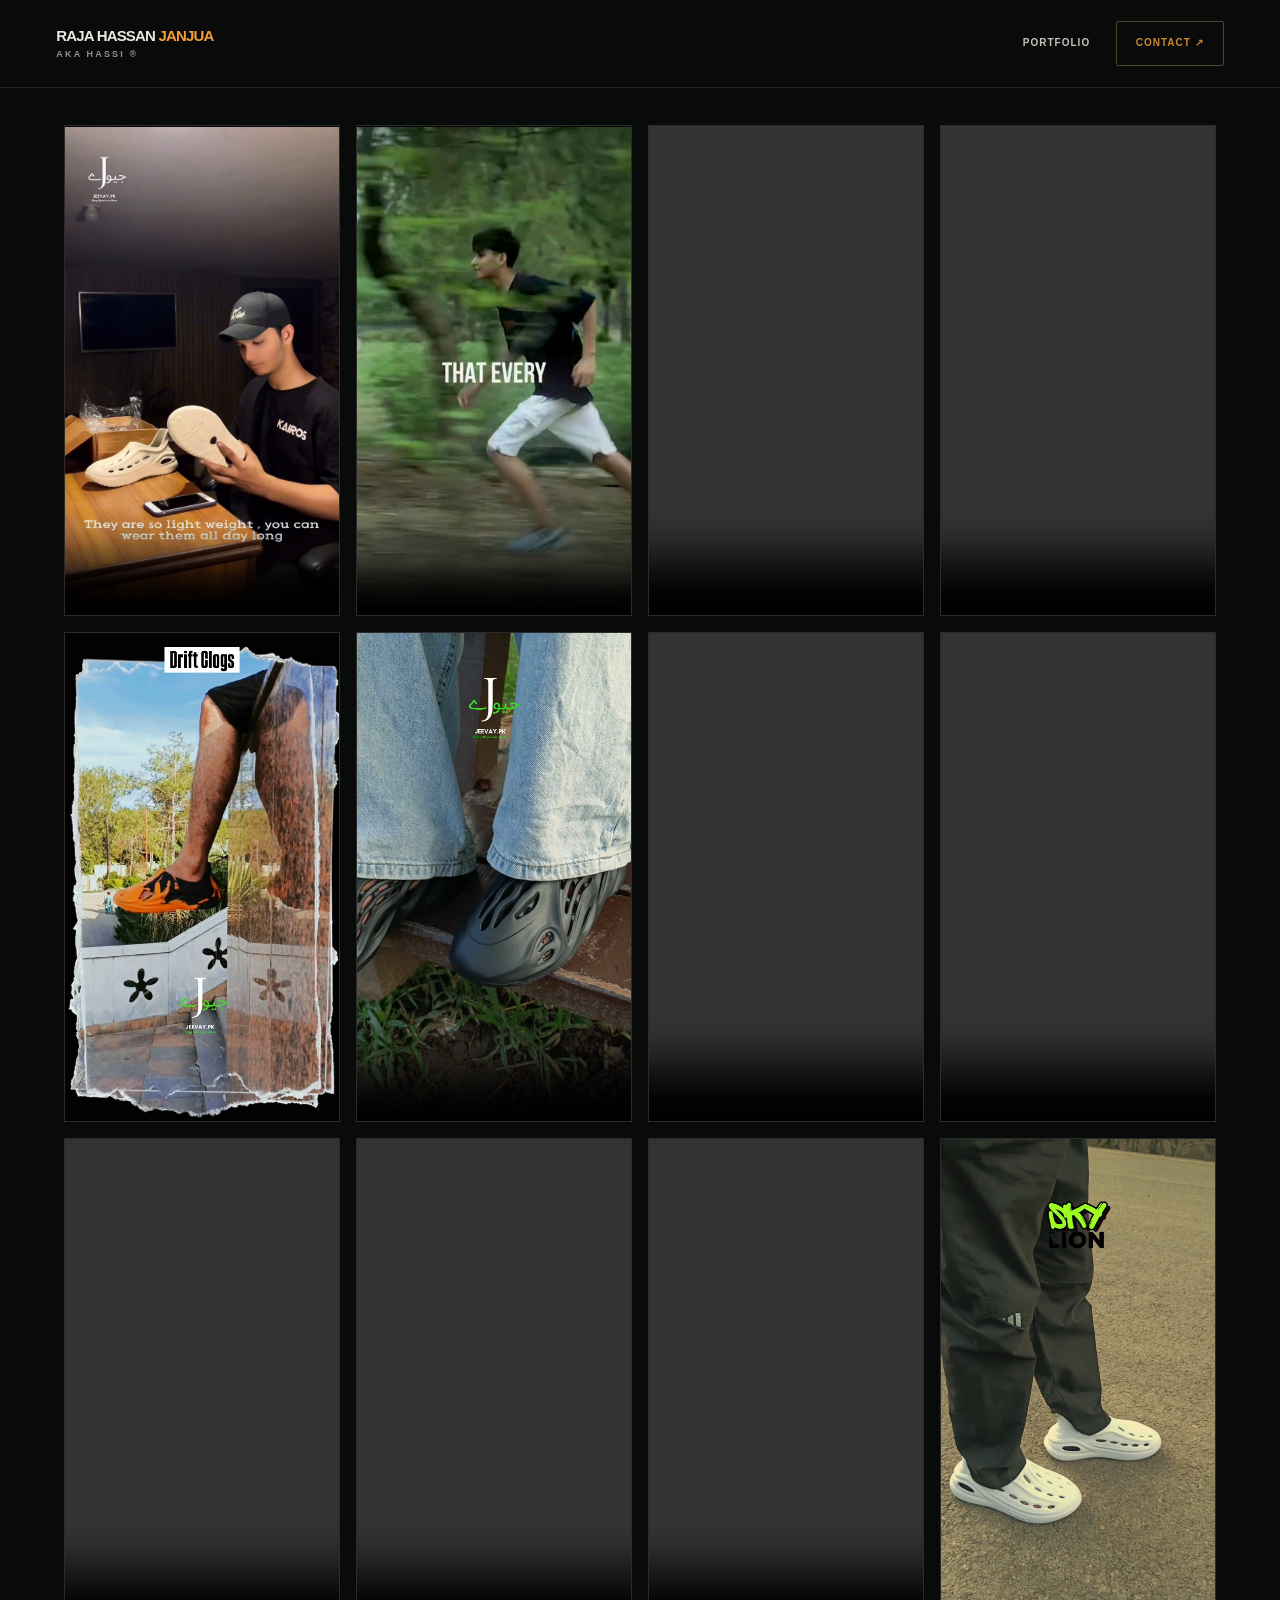
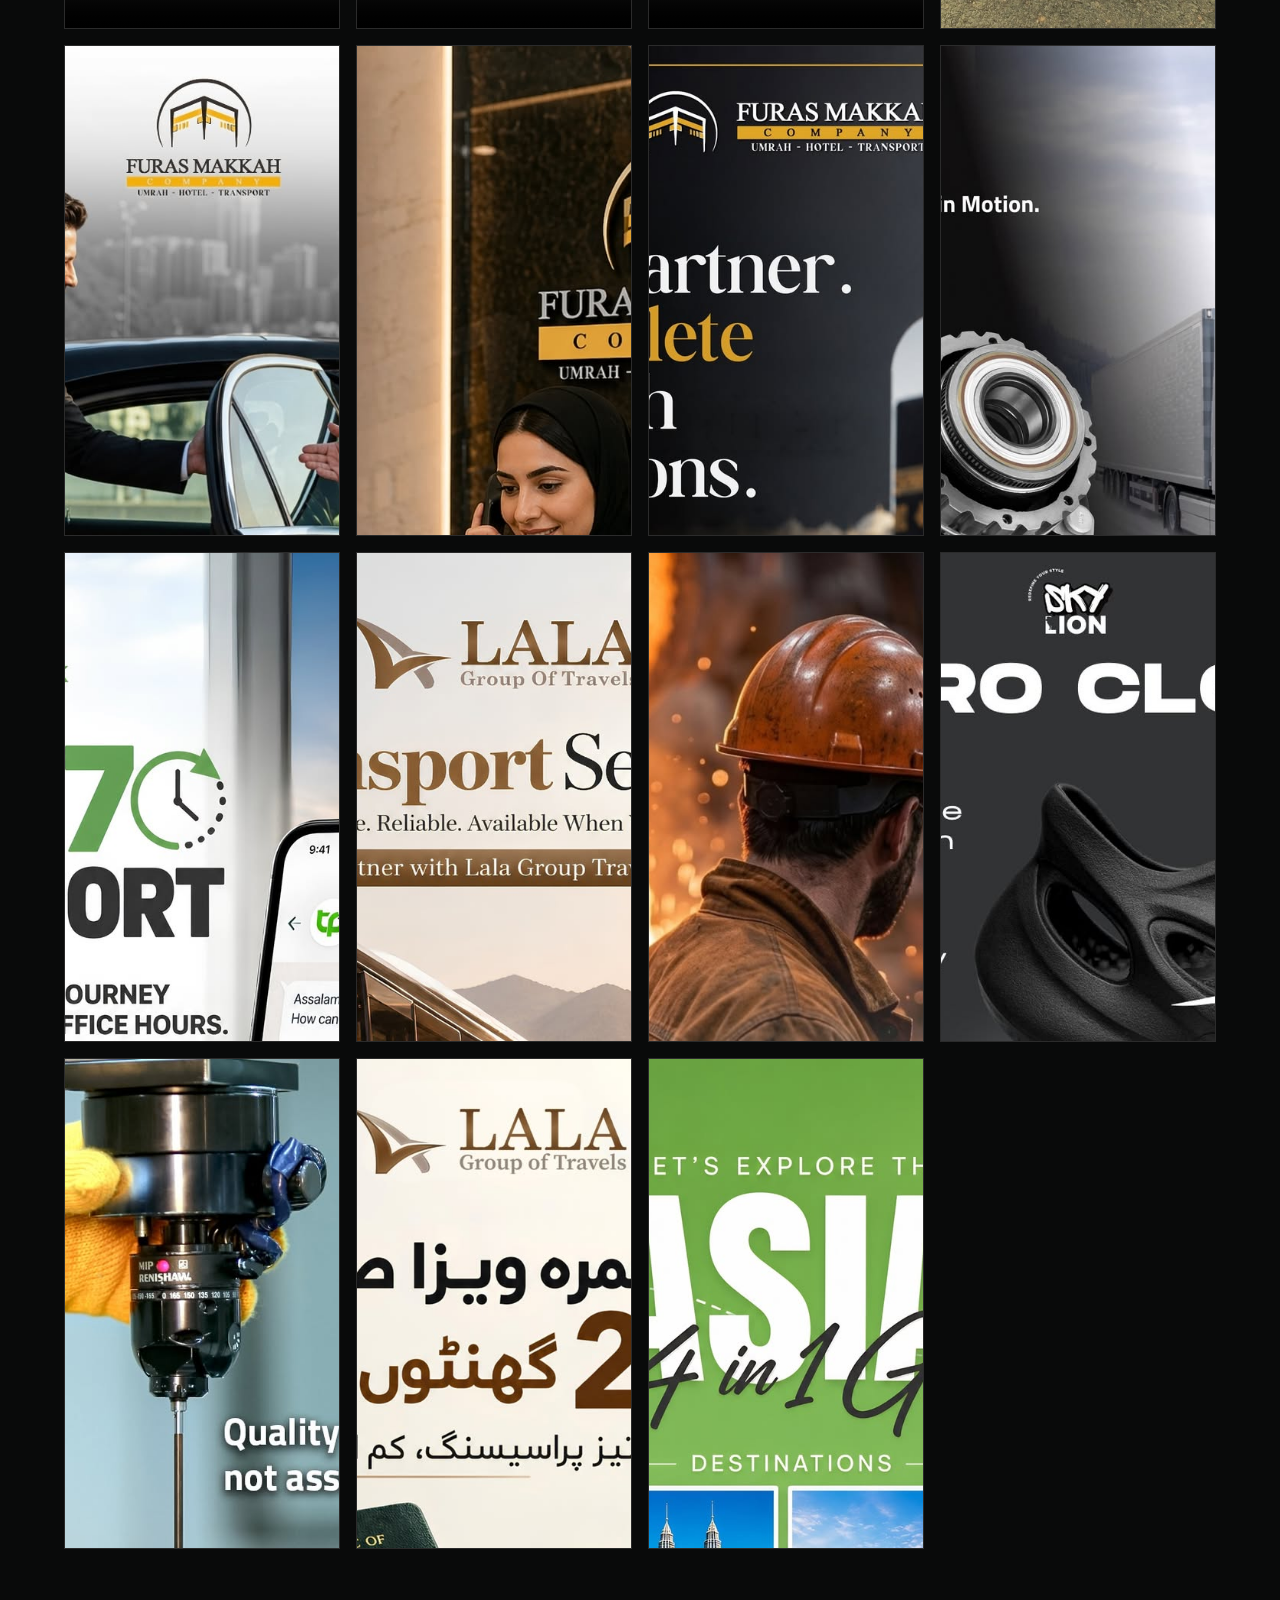
==== instagram.html @ 6d333540 "Publish Instagram media gallery without titles" ====
<!doctype html><html lang="en"><head><meta charset="utf-8"><meta name="viewport" content="width=device-width,initial-scale=1"><meta name="theme-color" content="#090a0a"><meta name="description" content="Selected video and visual work by Raja Hassan Janjua."><meta property="og:type" content="website"><meta property="og:title" content="Selected Work — Raja Hassan Janjua"><meta property="og:description" content="Video and visual work by Raja Hassan Janjua."><meta property="og:url" content="https://rajahassanjanjua.github.io/instagram.html"><meta property="og:image" content="https://rajahassanjanjua.github.io/social-preview.png"><meta name="twitter:card" content="summary_large_image"><meta name="twitter:image" content="https://rajahassanjanjua.github.io/social-preview.png"><link rel="canonical" href="https://rajahassanjanjua.github.io/instagram.html"><link rel="icon" type="image/svg+xml" href="/favicon.svg"><link rel="icon" type="image/png" sizes="32x32" href="/favicon-32.png"><link rel="stylesheet" href="/styles.css"><link rel="stylesheet" href="/instagram-media.css"><title>Selected Work — Raja Hassan Janjua</title></head><body class="igPage mediaOnly"><header class="siteHeader"><a class="wordmark" href="/" aria-label="Back to portfolio"><span>RAJA HASSAN <b>JANJUA</b></span><small>AKA HASSI ®</small></a><nav class="nav"><a href="/">PORTFOLIO</a><a href="/#contact" class="navContact">CONTACT ↗</a></nav></header><main class="mediaGrid"><div class="mediaItem"><video controls playsinline preload="metadata" poster="assets/instagram/vid-048-poster.jpg"><source src="assets/instagram/vid-048.mp4" type="video/mp4"></video></div><div class="mediaItem"><video controls playsinline preload="metadata" poster="assets/instagram/vid-049-poster.jpg"><source src="assets/instagram/vid-049.mp4" type="video/mp4"></video></div><div class="mediaItem"><video controls playsinline preload="metadata"><source src="assets/instagram/vid-050.mp4" type="video/mp4"></video></div><div class="mediaItem"><video controls playsinline preload="metadata"><source src="assets/instagram/vid-051.mp4" type="video/mp4"></video></div><button class="mediaItem imageItem" type="button" data-lightbox="assets/instagram/vid-053-poster.jpg" aria-label="Open image"><img src="assets/instagram/vid-053-poster.jpg" alt="" loading="lazy" decoding="async"></button><div class="mediaItem"><video controls playsinline preload="metadata" poster="assets/instagram/vid-054-poster.jpg"><source src="assets/instagram/vid-054.mp4" type="video/mp4"></video></div><div class="mediaItem"><video controls playsinline preload="metadata"><source src="assets/instagram/vid-055.mp4" type="video/mp4"></video></div><div class="mediaItem"><video controls playsinline preload="metadata"><source src="assets/instagram/vid-056.mp4" type="video/mp4"></video></div><div class="mediaItem"><video controls playsinline preload="metadata"><source src="assets/instagram/vid-057.mp4" type="video/mp4"></video></div><div class="mediaItem"><video controls playsinline preload="metadata"><source src="assets/instagram/vid-058.mp4" type="video/mp4"></video></div><div class="mediaItem"><video controls playsinline preload="metadata"><source src="assets/instagram/vid-059.mp4" type="video/mp4"></video></div><button class="mediaItem imageItem" type="button" data-lightbox="assets/instagram/vid-062-poster.jpg" aria-label="Open image"><img src="assets/instagram/vid-062-poster.jpg" alt="" loading="lazy" decoding="async"></button><button class="mediaItem imageItem" type="button" data-lightbox="assets/instagram/vid-063-poster.jpg" aria-label="Open image"><img src="assets/instagram/vid-063-poster.jpg" alt="" loading="lazy" decoding="async"></button><button class="mediaItem imageItem" type="button" data-lightbox="assets/instagram/vid-064-poster.jpg" aria-label="Open image"><img src="assets/instagram/vid-064-poster.jpg" alt="" loading="lazy" decoding="async"></button><button class="mediaItem imageItem" type="button" data-lightbox="assets/instagram/sel-001-poster.jpg" aria-label="Open image"><img src="assets/instagram/sel-001-poster.jpg" alt="" loading="lazy" decoding="async"></button><button class="mediaItem imageItem" type="button" data-lightbox="assets/instagram/sel-002-poster.jpg" aria-label="Open image"><img src="assets/instagram/sel-002-poster.jpg" alt="" loading="lazy" decoding="async"></button><button class="mediaItem imageItem" type="button" data-lightbox="assets/instagram/sel-003-poster.jpg" aria-label="Open image"><img src="assets/instagram/sel-003-poster.jpg" alt="" loading="lazy" decoding="async"></button><button class="mediaItem imageItem" type="button" data-lightbox="assets/instagram/sel-004-poster.jpg" aria-label="Open image"><img src="assets/instagram/sel-004-poster.jpg" alt="" loading="lazy" decoding="async"></button><button class="mediaItem imageItem" type="button" data-lightbox="assets/instagram/sel-005-poster.jpg" aria-label="Open image"><img src="assets/instagram/sel-005-poster.jpg" alt="" loading="lazy" decoding="async"></button><button class="mediaItem imageItem" type="button" data-lightbox="assets/instagram/sel-006-poster.jpg" aria-label="Open image"><img src="assets/instagram/sel-006-poster.jpg" alt="" loading="lazy" decoding="async"></button><button class="mediaItem imageItem" type="button" data-lightbox="assets/instagram/sel-007-poster.jpg" aria-label="Open image"><img src="assets/instagram/sel-007-poster.jpg" alt="" loading="lazy" decoding="async"></button><button class="mediaItem imageItem" type="button" data-lightbox="assets/instagram/sel-008-poster.jpg" aria-label="Open image"><img src="assets/instagram/sel-008-poster.jpg" alt="" loading="lazy" decoding="async"></button><button class="mediaItem imageItem" type="button" data-lightbox="assets/instagram/sel-009-poster.jpg" aria-label="Open image"><img src="assets/instagram/sel-009-poster.jpg" alt="" loading="lazy" decoding="async"></button></main><dialog class="igLightbox" aria-label="Image preview"><button type="button" class="igLightboxClose" aria-label="Close image">×</button><img alt=""></dialog><script>const box=document.querySelector('.igLightbox'),big=box.querySelector('img');document.addEventListener('click',e=>{const b=e.target.closest('[data-lightbox]');if(!b)return;big.src=b.dataset.lightbox;box.showModal()});box.addEventListener('click',e=>{if(e.target===box||e.target.closest('.igLightboxClose'))box.close()});box.addEventListener('close',()=>big.removeAttribute('src'));</script></body></html>
---- styles.css ----
:root{--bg:#090a0a;--bg2:#101112;--paper:#ece8dd;--muted:#9b9b99;--line:#292929;--orange:#f49e39;--orange2:#ffb85f;--ease:cubic-bezier(.21,1,.26,1)}*{box-sizing:border-box}html{scroll-behavior:smooth;scroll-padding-top:84px}body{margin:0;background:var(--bg);color:var(--paper);font-family:'DM Sans',Arial,sans-serif;overflow-x:hidden;line-height:1.45}a{color:inherit;text-decoration:none}button,input{font:inherit}button{cursor:pointer}img,video{max-width:100%;display:block}::selection{background:var(--orange);color:#060606}.grain{pointer-events:none;position:fixed;inset:0;z-index:80;opacity:.065;background-image:url('data:image/svg+xml,%3Csvg viewBox=%220 0 180 180%22 xmlns=%22http://www.w3.org/2000/svg%22%3E%3Cfilter id=%22n%22%3E%3CfeTurbulence type=%22fractalNoise%22 baseFrequency=%22.85%22 numOctaves=%223%22 stitchTiles=%22stitch%22/%3E%3C/filter%3E%3Crect width=%22100%25%22 height=%22100%25%22 filter=%22url(%23n)%22 opacity=%22.43%22/%3E%3C/svg%3E')}body.modalOpen{overflow:hidden}.cursor{width:13px;height:13px;border:1.5px solid var(--orange);border-radius:50%;position:fixed;left:0;top:0;z-index:100;pointer-events:none;transform:translate(-50%,-50%);mix-blend-mode:exclusion;opacity:0;transition:width .2s,height .2s,opacity .2s}.cursor.active{width:45px;height:45px;opacity:1}.pageProgress{height:2px;position:fixed;top:0;left:0;z-index:200;width:0;background:var(--orange);box-shadow:0 0 16px var(--orange)}.siteHeader{height:88px;position:fixed;inset:0 0 auto;display:flex;justify-content:space-between;align-items:center;padding:0 clamp(20px,4.4vw,88px);z-index:60;backdrop-filter:blur(22px);background:rgba(9,10,10,.74);border-bottom:1px solid rgba(255,255,255,.095)}.wordmark{display:flex;flex-direction:column;gap:1px;font-family:'Space Grotesk',Arial,sans-serif;font-size:15px;font-weight:700;letter-spacing:-.055em;line-height:1}.wordmark b{color:var(--orange)}.wordmark small{font-size:9px;letter-spacing:.24em;color:#96918c;margin-top:6px}.nav{display:flex;align-items:center;gap:clamp(11px,2vw,30px)}.nav a{font-size:10px;font-weight:700;letter-spacing:.1em;opacity:.83;white-space:nowrap;transition:opacity .3s,color .3s}.nav a:hover{color:var(--orange);opacity:1}.nav .navContact{display:inline-flex;gap:8px;padding:14px 19px;border:1px solid #5d4e3a;color:var(--orange);border-radius:2px}.menuToggle{display:none}.section{position:relative;padding:125px clamp(20px,5vw,90px)}.preloader{position:fixed;inset:0;background:#eeebe3;color:#151515;z-index:500;display:flex;flex-direction:column;justify-content:space-between;padding:clamp(22px,4vw,65px);transition:opacity .8s,visibility .8s}.preloader.hidden{opacity:0;visibility:hidden;pointer-events:none}.preTop,.preBottom{display:flex;justify-content:space-between;align-items:center;font-size:12px;font-weight:700;letter-spacing:.1em}.preTop em{font-style:normal;font-size:11px;opacity:.45;margin-left:14px}.preTop #preCount{font-family:'Space Grotesk';font-size:clamp(35px,5vw,75px)}.preCenter{display:flex;flex-direction:column;font-family:'Space Grotesk';font-weight:700;letter-spacing:-.08em;line-height:.8;font-size:clamp(62px,12vw,200px)}.preCenter strong{color:#e47b20}.preProgress{height:2px;width:45vw;background:#c5c1ba;margin-right:25px}.preProgress i{display:block;height:100%;width:0;background:#111;transition:width .1s}.hero{height:max(830px,100svh);max-height:1200px;display:flex;flex-direction:column;justify-content:space-between;padding-top:135px;padding-bottom:60px;isolation:isolate;overflow:hidden}.heroBG,.heroStage{position:absolute;inset:0;pointer-events:none}.heroBG{z-index:-3;background:radial-gradient(ellipse 60% 80% at 76% 46%,#27201b 0%,transparent 61%),linear-gradient(140deg,#0d0e10,#08090a 57%,#111112)}.heroMesh{position:absolute;inset:0;opacity:.18;background-size:46px 46px;background-image:linear-gradient(to right,transparent 45px,#69645f 46px),linear-gradient(to bottom,transparent 45px,#69645f 46px);mask-image:linear-gradient(90deg,transparent 7%,#000 77%,transparent 100%)}.heroVignette{position:absolute;inset:0;background:linear-gradient(90deg,rgba(6,7,8,.75),transparent 72%)}.heroStage{z-index:-1;left:auto;right:-12%;top:2%;width:min(78vw,1040px);height:100%;transform-style:preserve-3d;transform:perspective(1500px) rotateY(calc(var(--mx,0)*8deg)) rotateX(calc(var(--my,0)*-6deg));transition:transform .35s ease-out}.stageAura{position:absolute;width:70%;aspect-ratio:1;top:17%;left:16%;border-radius:50%;background:radial-gradient(circle,rgba(249,139,50,.25) 0%,rgba(239,128,31,.12) 26%,transparent 67%);filter:blur(40px);animation:breathe 7s ease-in-out infinite}.ring{position:absolute;border:1px solid rgba(247,156,63,.62);border-radius:50%;width:68%;aspect-ratio:1;left:16%;top:19%;box-shadow:inset 0 0 45px rgba(255,170,82,.11),0 0 18px rgba(247,152,59,.16);transform-style:preserve-3d}.ring1{transform:rotateX(72deg) rotateY(30deg) rotateZ(0);animation:orbital1 17s linear infinite}.ring2{border-color:rgba(234,239,221,.28);width:58%;top:24%;left:21%;transform:rotateX(-40deg) rotateY(-66deg);animation:orbital2 25s linear infinite}.ring3{width:43%;left:28.5%;top:31.5%;border-width:2px;box-shadow:0 0 50px rgba(241,147,57,.18);animation:orbital3 12s linear infinite}.orbCore{position:absolute;left:40%;top:43%;width:21%;aspect-ratio:1;border-radius:50%;background:radial-gradient(circle at 40% 35%,#f6bc6e 1%,#d07d2f 25%,#472b21 61%,#0a080b 78%);box-shadow:0 0 35px rgba(242,154,50,.36),0 0 140px rgba(242,154,50,.28);transform:translateZ(90px);animation:breathe 6s ease-in-out infinite}.orbitText{position:absolute;top:82%;left:24%;font-size:10px;letter-spacing:.35em;color:#9d7959;white-space:nowrap}.heroTopline,.heroBottom{display:flex;align-items:center;justify-content:space-between;position:relative;z-index:2;font-size:10px;font-weight:700;letter-spacing:.13em}.tinySignal{display:flex;gap:11px;align-items:center}.tinySignal i,.pulseDot{width:7px;height:7px;border-radius:50%;background:var(--orange);box-shadow:0 0 12px var(--orange);display:inline-block;animation:pulse 2.7s ease-in-out infinite}.heroLocation{opacity:.6}.heroTitleWrap{position:relative;z-index:2;margin-top:3vh}.overline,.eyebrow{font-size:11px;font-weight:700;letter-spacing:.18em;color:#e8a563}.heroTitle{font-family:'Space Grotesk',Arial,sans-serif;font-weight:700;font-size:clamp(78px,13.3vw,232px);line-height:.82;letter-spacing:-.105em;margin:26px 0 35px;display:flex;flex-direction:column}.heroTitle span{display:block}.heroTitle .titleLast{color:var(--orange);position:relative}.heroAsterisk{font-size:.27em;display:inline-block;vertical-align:top;margin-left:.06em;animation:asterisk 16s linear infinite}.aliasRow{display:flex;align-items:center;gap:18px;font-size:13px}.aliasRow strong{font-family:'Space Grotesk';font-size:clamp(21px,2.2vw,34px);letter-spacing:-.03em}.aliasMarker{font-size:36px;color:var(--orange)}.aliasDetail{font-size:11px;color:var(--muted);margin-left:35px;max-width:190px}.heroBottom{align-items:end;gap:25px}.scrollCue{display:flex;align-items:center;gap:15px;line-height:1.5}.scrollCircle{width:48px;height:48px;border:1px solid #717272;display:grid;place-items:center;border-radius:50%;font-size:23px;transition:background .3s}.scrollCue:hover .scrollCircle{background:var(--orange);color:#080808}.heroMetric{display:flex;flex-direction:column;gap:4px}.heroMetric strong{font-family:'Space Grotesk';font-size:35px;line-height:1;letter-spacing:-.1em}.heroMetric strong span{color:var(--orange)}.heroMetric small,.heroArc{color:var(--muted);font-size:10px;line-height:1.5}.heroArc span{font-size:24px;color:var(--orange);vertical-align:middle}.marquee{background:var(--orange);color:#18140f;overflow:hidden;padding:18px 0;transform:rotate(-1deg) scale(1.012);transform-origin:center}.marqueeTrack{white-space:nowrap;font-family:'Space Grotesk';font-weight:700;letter-spacing:-.025em;font-size:clamp(17px,2vw,30px);animation:marquee 36s linear infinite}.marqueeTrack i{font-style:normal;padding:0 26px}.sectionHead{margin-bottom:57px}.sectionKicker,.sectionNo{font-weight:700;letter-spacing:.13em;font-size:11px}.sectionKicker{color:var(--muted);margin-bottom:40px}.sectionNo{color:var(--orange);margin-right:13px}.sectionTitleRow{display:flex;align-items:end;justify-content:space-between;gap:45px}.sectionTitleRow h2,.contactContent h2,.aboutStatement h2,.sourcesCard h3{font-family:'Space Grotesk';font-size:clamp(66px,9vw,160px);letter-spacing:-.085em;line-height:.89;font-weight:700;margin:0}.sectionTitleRow h2 em,.contactContent h2 em,.aboutStatement h2 em,.sourcesCard h3 em{color:var(--orange);font-style:normal}.sectionAside{max-width:290px;padding-bottom:10px}.sectionAside p{font-size:14px;color:#b1afab;line-height:1.72}.metaLabel{font-size:10px;font-weight:700;letter-spacing:.14em;color:var(--orange);display:block;margin-top:27px}.carouselFrame{background:linear-gradient(120deg,#141515,#0b0c0d);border:1px solid #282827;border-radius:6px;padding:22px 0 25px}.carouselTop{display:flex;justify-content:space-between;align-items:center;font-size:10px;font-weight:700;letter-spacing:.14em;padding:0 30px 18px}.carouselControls{display:flex;gap:8px}.carouselControls button{border:1px solid #4a4844;background:transparent;color:#ddd;min-width:44px;height:44px;font-size:22px;transition:background .3s}.carouselControls button:hover{background:var(--orange);color:#080808}.featuredTrack{display:flex;gap:20px;overflow-x:auto;scroll-snap-type:x mandatory;scrollbar-width:none;padding:0 30px 12px;overscroll-behavior-inline:contain}.featuredTrack::-webkit-scrollbar{display:none}.reelCard{position:relative;flex:0 0 clamp(225px,22vw,330px);aspect-ratio:9/16;scroll-snap-align:start;background:#171819;overflow:hidden;border-radius:4px;cursor:pointer;isolation:isolate;transform-style:preserve-3d}.reelCard img,.filmCard img,.posterCard img,.identityCard img,.printCard img{width:100%;height:100%;object-fit:cover;transition:transform .85s var(--ease),filter .85s}.reelCard:after,.filmCard:after{content:'';position:absolute;inset:45% 0 0;background:linear-gradient(transparent,rgba(0,0,0,.87));pointer-events:none}.reelCard:hover img,.filmCard:hover img,.posterCard:hover img,.identityCard:hover img,.printCard:hover img{transform:scale(1.07)}.reelIndex{position:absolute;top:15px;left:18px;z-index:2;font-family:'Space Grotesk';font-size:12px;font-weight:700}.reelPlay{position:absolute;left:50%;top:50%;z-index:2;transform:translate(-50%,-50%);display:grid;place-items:center;width:64px;height:64px;border-radius:50%;border:1px solid rgba(255,255,255,.6);font-size:25px;background:rgba(0,0,0,.22);backdrop-filter:blur(9px);transition:transform .35s,background .35s}.reelCard:hover .reelPlay{background:var(--orange);color:#151515;transform:translate(-50%,-50%) scale(1.13)}.reelText{position:absolute;bottom:24px;left:18px;right:18px;z-index:2}.reelText strong,.filmText strong{font-family:'Space Grotesk';font-size:clamp(19px,1.8vw,26px);letter-spacing:-.04em;line-height:1.02;display:block}.reelText small,.filmText small{display:block;color:#d2c8bd;font-size:9px;letter-spacing:.13em;margin-top:10px;font-weight:700;text-transform:uppercase}.sectionExit,.archiveFoot{display:flex;align-items:center;justify-content:space-between;gap:20px;font-size:10px;letter-spacing:.1em;font-weight:700;color:var(--muted);margin-top:28px}.sectionExit a{color:var(--orange);border-bottom:1px solid #9c6538;padding-bottom:10px}.altSection{background:#101112}.filmArchive:before,.identitySection:before{content:'';position:absolute;inset:0;pointer-events:none;opacity:.25;background-image:radial-gradient(circle at 20% 30%,#363331 0,transparent 35%)}.filterToolbar{display:flex;justify-content:space-between;align-items:center;gap:20px;margin:30px 0 34px;border-top:1px solid #333;padding-top:25px}.filterList{display:flex;flex-wrap:wrap;gap:8px}.filterList button{background:transparent;border:1px solid #393939;color:#aaa;padding:10px 17px;font-size:10px;font-weight:700;letter-spacing:.04em;border-radius:99px;transition:.25s}.filterList button.active,.filterList button:hover{border-color:var(--orange);background:var(--orange);color:#101010}.searchBox{display:flex;align-items:center;gap:8px;background:#161718;border:1px solid #393939;padding:7px 13px;min-width:185px}.searchBox span{font-size:23px;color:#aaa}.searchBox input{background:none;border:none;outline:none;color:#fff;width:160px;font-size:12px}.filmGrid{display:grid;grid-template-columns:repeat(5,minmax(0,1fr));gap:20px}.filmCard{position:relative;aspect-ratio:9/16;background:#242526;border:1px solid #292929;cursor:pointer;overflow:hidden;border-radius:3px}.filmCard:after{inset:53% 0 0}.filmText{position:absolute;bottom:15px;left:15px;right:12px;z-index:2}.filmText strong{font-size:17px}.filmText small{font-size:9px}.cardUnavailable{width:100%;height:100%;display:flex;justify-content:center;align-items:center;flex-direction:column;background:repeating-linear-gradient(135deg,#111,#111 20px,#1e1d1c 21px,#1e1d1c 22px);text-align:center;padding:25px}.cardUnavailable span{font-size:29px;color:var(--orange)}.cardUnavailable small{letter-spacing:.1em;font-size:9px;color:#999}.cardUnavailable strong{font-family:'Space Grotesk';font-size:16px;margin-top:12px}.archiveFoot{border-top:1px solid #343434;padding-top:20px}.archiveFoot span{color:var(--orange)}.postGrid{display:grid;grid-template-columns:repeat(4,minmax(0,1fr));gap:20px;align-items:start}.posterCard{cursor:pointer;margin:0;position:relative;overflow:hidden;background:#1b1b1b;border:1px solid #272727;aspect-ratio:4/5;border-radius:3px}.posterCard img{object-fit:cover}.posterCard figcaption{display:flex;justify-content:space-between;align-items:center;gap:10px;position:absolute;bottom:0;left:0;right:0;z-index:2;background:linear-gradient(transparent,rgba(0,0,0,.85));padding:38px 16px 15px;font-size:12px;font-weight:700;line-height:1.2}.posterCard figcaption span{font-size:22px;color:var(--orange)}.posterCard:hover img{transform:scale(1.05)}.identityGrid{display:grid;grid-template-columns:repeat(3,1fr);gap:18px}.identityCard{position:relative;display:flex;flex-direction:column;text-align:left;border:1px solid #313131;cursor:pointer;padding:0;background:#18191a;color:inherit;overflow:hidden}.identityCard .identityArt{height:330px;display:grid;place-items:center;background:linear-gradient(140deg,#262626,#151515);overflow:hidden}.identityCard img{object-fit:contain;width:87%;height:87%}.identityCard .identityInfo{padding:22px;display:flex;justify-content:space-between;border-top:1px solid #353535;font-weight:700;font-size:16px;align-items:center}.identityInfo small{font-size:9px;color:var(--orange);letter-spacing:.12em}.printGrid{display:grid;grid-template-columns:repeat(4,minmax(0,1fr));gap:18px}.printCard{position:relative;aspect-ratio:4/5;overflow:hidden;background:#1c1b19;cursor:pointer;border:1px solid #333}.printCard img{object-fit:contain;padding:8px}.printCard .printName{position:absolute;bottom:0;left:0;right:0;background:#181818e8;font-size:11px;padding:12px 14px;line-height:1.3;font-weight:700}.safetyNote{color:#aaa;font-size:11px;border-top:1px solid #383838;margin-top:26px;padding-top:15px}.safetyNote span{color:var(--orange);font-size:18px;margin-right:6px}.aboutSection{overflow:hidden}.aboutLabel{font-size:11px;letter-spacing:.13em;font-weight:700;margin-bottom:70px}.aboutLayout{display:grid;grid-template-columns:1.15fr .85fr;gap:7vw;align-items:center}.aboutStatement{position:relative;min-height:600px}.aboutStatement>span{font-size:10px;letter-spacing:.15em;color:var(--orange)}.aboutStatement h2{position:relative;z-index:2;font-size:clamp(60px,6vw,118px);margin-top:30px}.aboutSpiral{position:absolute;bottom:0;left:20%;width:400px;height:400px;transform:rotate(-20deg)}.aboutSpiral div{position:absolute;inset:10px;border-radius:50%;border:1px solid #ee9436;transform:rotateY(70deg);animation:orbital1 22s linear infinite}.aboutSpiral div:nth-child(2){inset:40px;animation-direction:reverse}.aboutSpiral div:nth-child(3){inset:74px}.aboutCopy{padding:65px 5vw 50px 0}.aboutCopy p{font-size:clamp(16px,1.65vw,22px);line-height:1.65;color:#b7b7b5}.aboutCopy p strong{color:var(--paper)}.skillChips{display:flex;flex-wrap:wrap;gap:8px;margin:35px 0}.skillChips span{font-size:9px;font-weight:700;letter-spacing:.06em;padding:9px 12px;border:1px solid #444}.textLink{font-size:12px;color:var(--orange);font-weight:700;display:inline-flex;border-bottom:1px solid var(--orange);padding-bottom:8px;margin-top:15px;gap:30px}.sourcesSection{padding-top:70px;padding-bottom:70px}.sourcesCard{display:flex;align-items:center;justify-content:space-between;gap:30px;border:1px solid #323232;padding:55px 50px;background:linear-gradient(135deg,#20201e,#121313)}.sourcesCard h3{font-size:clamp(40px,5vw,76px);margin-top:17px}.sourcesCard p{max-width:580px;color:#aaa;font-size:13px}.outlineButton{background:transparent;border:1px solid var(--orange);color:var(--orange);font-size:11px;font-weight:700;letter-spacing:.07em;padding:16px 22px;white-space:nowrap}.outlineButton:hover{background:var(--orange);color:#171717}.sourceGrid{display:grid;grid-template-columns:repeat(3,1fr);gap:10px;margin-top:18px}.sourceGrid a{display:flex;flex-direction:column;gap:7px;padding:15px 18px;border:1px solid #363636;background:#131313;transition:.3s}.sourceGrid a:hover{border-color:var(--orange)}.sourceGrid strong{font-size:13px}.sourceGrid span{font-size:9px;color:#ad9986;letter-spacing:.11em}.contactSection{overflow:hidden;min-height:800px;background:#13110e;display:flex;flex-direction:column;justify-content:space-between}.contactGlow{position:absolute;width:65vw;aspect-ratio:1;right:-15vw;top:-19vw;background:radial-gradient(circle,rgba(233,133,50,.24),transparent 65%);filter:blur(40px);animation:breathe 7s ease-in-out infinite;pointer-events:none}.contactContent{position:relative}.contactContent h2{font-size:clamp(76px,12vw,200px);margin:25px 0 48px}.contactActions{display:flex;align-items:center;gap:17px}.contactActions a{padding:19px 24px;font-size:11px;font-weight:700;letter-spacing:.09em;transition:.25s}.contactMain{background:var(--orange);color:#0b0b0b;display:flex;gap:50px}.contactMain:hover{background:#ffd09c}.contactSecondary{border:1px solid #605448}.contactSecondary:hover{background:#31271f}.contactSocial{position:relative;display:flex;justify-content:space-between;gap:25px;border-top:1px solid #4b403a;padding-top:23px}.contactSocial a{font-size:11px;font-weight:700;letter-spacing:.1em}.contactSocial a:hover{color:var(--orange)}.footer{padding:30px clamp(20px,5vw,90px);display:flex;justify-content:space-between;gap:18px;color:#929291;font-size:10px;font-weight:700;letter-spacing:.09em}.footer a{color:var(--orange)}.draftTag{position:fixed;right:15px;bottom:12px;z-index:55;background:#0d0d0ded;color:#aaa;border:1px solid #444;padding:8px 12px;font-size:9px;font-weight:700;letter-spacing:.08em;pointer-events:none}.draftTag span{color:var(--orange)}.viewer{display:none;position:fixed;inset:0;z-index:150;background:#000e;backdrop-filter:blur(22px);padding:22px;overflow:auto}.viewer.open{display:grid;place-items:center}.viewerPanel{width:min(1120px,100%);max-height:calc(100svh - 40px);display:flex;flex-direction:column;border:1px solid #514b43;background:#0e0e0e}.viewerTop,.viewerBottom{display:flex;align-items:center;justify-content:space-between;gap:18px;padding:18px 25px}.viewerTop{border-bottom:1px solid #333}.viewerKicker{font-size:10px;letter-spacing:.1em;color:var(--orange)}.viewerTop h3{font-family:'Space Grotesk';font-size:clamp(17px,2.8vw,35px);letter-spacing:-.04em;margin:4px 0;line-height:1.1}.viewerClose{color:#fff;font-size:34px;background:transparent;border:1px solid #444;width:44px;height:44px}.viewerMedia{min-height:180px;min-width:0;flex:1;display:grid;place-items:center;overflow:auto;position:relative;padding:12px;background:#131313}.viewerMedia img{width:auto;max-width:100%;height:auto;max-height:65svh;object-fit:contain}.viewerMedia video{max-height:67svh;max-width:100%;width:auto;aspect-ratio:9/16;object-fit:contain;background:#000}.viewerNotice{max-width:340px;text-align:center;font-size:14px;color:#bdb8af;padding:25px}.viewerNotice strong{display:block;color:var(--orange);font-size:24px}.viewerBottom{border-top:1px solid #333;color:#9e9e9e;font-size:10px;font-weight:700;letter-spacing:.08em}.viewerButtons{display:flex;align-items:center;gap:9px}.viewerButtons a,.viewerButtons button{border:1px solid #4a4a4a;background:transparent;color:#dfdfdf;font-size:10px;font-weight:700;letter-spacing:.04em;padding:12px 14px;white-space:nowrap}.viewerButtons a:hover,.viewerButtons button:hover{background:var(--orange);color:#111}.viewerButtons button{font-size:17px;padding:9px 14px}.hidden{display:none!important}.reveal{opacity:0;transform:translateY(28px);transition:opacity 1s var(--ease),transform 1s var(--ease)}.reveal.inView{opacity:1;transform:none}
/* Resume */.resumeWrap{padding:190px clamp(20px,7vw,120px) 95px;max-width:1700px;margin:auto}.resumeWrap h1{font-family:'Space Grotesk';font-size:clamp(64px,11vw,175px);letter-spacing:-.09em;line-height:.9;margin:20px 0}.resumeWrap h1 em{font-style:normal;color:var(--orange)}.resumeIntro{font-size:11px;letter-spacing:.16em;color:#b5b1a8;margin:35px 0 85px}.resumeColumns{display:grid;grid-template-columns:1.25fr .75fr;gap:12vw;border-top:1px solid #444;padding-top:25px}.resumeColumns h2{font-size:11px;letter-spacing:.16em;margin:45px 0 25px;color:var(--orange)}.resumeColumns p{color:#bab9b5;line-height:1.65;font-size:15px}.resumeColumns article{border-bottom:1px solid #313131;padding:30px 0}.resumeColumns article time{font-size:10px;letter-spacing:.1em;color:var(--orange)}.resumeColumns article h3{font-family:'Space Grotesk';font-size:27px;letter-spacing:-.04em;margin:10px 0 0}.resumeColumns article strong{color:#aaa;font-size:12px}.resumeSkills{display:flex;flex-wrap:wrap;gap:8px}.resumeSkills span{padding:9px 12px;font-size:11px;border:1px solid #383838}.resumeCaution{font-size:10px!important;color:#888!important;border-top:1px solid #333;padding-top:20px;margin-top:50px}.resumeFoot{margin-top:75px;font-size:12px;color:var(--orange)}
@keyframes breathe{0%,100%{transform:scale(.96);opacity:.75}50%{transform:scale(1.12);opacity:1}}@keyframes pulse{0%,100%{opacity:.5;transform:scale(.7)}50%{opacity:1;transform:scale(1.3)}}@keyframes orbital1{to{transform:rotateX(72deg) rotateY(30deg) rotateZ(360deg)}}@keyframes orbital2{to{transform:rotateX(-40deg) rotateY(-66deg) rotateZ(-360deg)}}@keyframes orbital3{to{transform:rotateZ(360deg) rotateY(55deg)}}@keyframes asterisk{to{transform:rotate(360deg)}}@keyframes marquee{to{transform:translateX(-50%)}}
@media(max-width:1200px){.filmGrid{grid-template-columns:repeat(4,1fr)}.postGrid{grid-template-columns:repeat(3,1fr)}.siteHeader{padding:0 28px}.nav{gap:14px}.nav a{font-size:9px}.heroTitle{font-size:13vw}.heroStage{right:-28%}}
@media(max-width:850px){.section{padding:95px 26px}.siteHeader{height:75px;padding:0 26px}.menuToggle{display:flex;width:43px;height:43px;border:1px solid #666;background:transparent;color:#fff;flex-direction:column;justify-content:center;gap:6px;align-items:center}.menuToggle span{height:2px;width:19px;background:var(--orange)}.nav{display:none;position:absolute;top:75px;left:0;right:0;background:#101010;border-bottom:1px solid #444;padding:20px 26px 28px;flex-direction:column;align-items:stretch;gap:0;max-height:calc(100vh - 75px);overflow:auto}.nav.open{display:flex}.nav a{padding:15px 3px;font-size:12px;border-bottom:1px solid #272727}.nav .navContact{margin-top:15px;justify-content:space-between}.hero{height:800px;min-height:98svh;padding:135px 26px 46px}.heroTitle{font-size:14vw}.heroStage{right:-38%;width:100vw;opacity:.64}.heroMetric{display:none}.heroArc{display:none}.sectionTitleRow{display:block}.sectionAside{margin-top:23px;max-width:420px}.sectionTitleRow h2{font-size:clamp(58px,10vw,110px)}.filmGrid{grid-template-columns:repeat(3,1fr);gap:12px}.postGrid{grid-template-columns:repeat(3,1fr);gap:12px}.identityGrid{grid-template-columns:repeat(2,1fr)}.printGrid{grid-template-columns:repeat(3,1fr)}.aboutLayout{grid-template-columns:1fr;gap:5px}.aboutStatement{min-height:380px}.aboutCopy{padding:0}.sourcesCard{display:block;padding:30px}.outlineButton{margin-top:25px}.contactSection{min-height:650px}.sourceGrid{grid-template-columns:repeat(2,1fr)}.resumeColumns{grid-template-columns:1fr}}
@media(max-width:560px){.wordmark{font-size:13px}.wordmark small{font-size:8px}.section{padding:72px 16px}.hero{padding:125px 16px 35px;height:760px;min-height:95svh}.heroLocation{display:none}.heroTitle{font-size:15.6vw;line-height:.88;letter-spacing:-.095em;margin:36px 0 30px}.heroTitleWrap{margin-top:10vh}.heroStage{top:5%;right:-38%;width:113vw;opacity:.52}.ring{top:26%}.ring2{top:31%}.ring3{top:38%}.orbCore{top:49%}.heroBottom{margin-top:auto}.overline{font-size:9px;max-width:270px}.aliasRow{flex-wrap:wrap;gap:8px}.aliasDetail{margin:0 0 0 45px;width:100%;font-size:11px}.heroTopline{font-size:9px}.heroTitle .heroAsterisk{font-size:.2em}.scrollCue{font-size:9px}.scrollCircle{height:42px;width:42px}.sectionKicker{margin-bottom:25px}.sectionTitleRow h2{font-size:clamp(54px,12.8vw,76px)}.sectionAside{margin-top:20px}.sectionAside p{font-size:13px}.carouselFrame{margin:0 -16px;border-left:none;border-right:none}.featuredTrack{gap:12px;padding:0 16px 10px}.reelCard{flex-basis:69vw}.carouselTop{padding:0 16px 15px}.sectionExit{flex-direction:column;align-items:flex-start;gap:13px}.filterToolbar{display:block}.filterList{margin-bottom:12px;max-width:100%;flex-wrap:nowrap;overflow-x:auto;padding-bottom:8px}.filterList button{white-space:nowrap;padding:8px 11px}.searchBox{width:100%}.searchBox input{width:100%}.filmGrid{grid-template-columns:repeat(2,minmax(0,1fr));gap:9px}.filmText{left:10px;right:8px;bottom:12px}.filmText strong{font-size:14px}.filmText small{font-size:8px}.postGrid,.identityGrid,.printGrid{grid-template-columns:repeat(2,minmax(0,1fr));gap:10px}.posterCard figcaption{font-size:9px;padding:35px 9px 10px}.identityCard .identityArt{height:200px}.identityCard .identityInfo{padding:12px;font-size:11px}.identityInfo small{font-size:8px}.aboutStatement h2{font-size:clamp(54px,12vw,84px)}.aboutStatement{min-height:340px}.aboutSpiral{width:280px;height:280px;left:15%}.aboutCopy p{font-size:15px}.sourcesCard h3{font-size:55px}.sourceGrid{grid-template-columns:1fr}.contactContent h2{font-size:clamp(65px,14vw,98px)}.contactActions{align-items:stretch;flex-direction:column}.contactActions a{justify-content:space-between}.contactSocial{flex-wrap:wrap;gap:16px}.contactSocial a{flex-basis:40%}.footer{padding:24px 16px 50px;display:block}.footer>*{display:block;margin-bottom:11px}.draftTag{font-size:8px;right:8px;bottom:6px}.viewer{padding:0}.viewerPanel{width:100%;max-height:100svh;height:100svh;border:0}.viewerTop,.viewerBottom{padding:12px 15px}.viewerMedia{padding:10px;max-height:calc(100svh - 185px)}.viewerMedia img{max-height:calc(100svh - 210px)}.viewerMedia video{max-height:calc(100svh - 210px)}.viewerTop h3{font-size:17px}.viewerBottom{flex-wrap:wrap;gap:5px}.viewerButtons{width:100%;justify-content:flex-end}.viewerButtons a{margin-right:auto}.resumeWrap{padding:130px 22px 70px}.resumeWrap h1{font-size:13vw}}
@media(prefers-reduced-motion:reduce){*,*:before,*:after{animation-duration:.01ms!important;animation-iteration-count:1!important;transition-duration:.01ms!important;scroll-behavior:auto!important}.reveal{opacity:1;transform:none}}

.marquee{max-width:100%;transform:none}.marqueeTrack{will-change:transform}

.reelCard .hoverPreview{position:absolute;inset:0;width:100%;height:100%;object-fit:cover;z-index:1;filter:brightness(.83);pointer-events:none}.reelCard .hoverPreview~.reelIndex,.reelCard .hoverPreview~.reelPlay,.reelCard .hoverPreview~.reelText{z-index:3}

/* V5.2: in-place YouTube-style video playback, retaining the V5 art direction */
.reelCard,.filmCard{isolation:isolate}.reelCard .hoverStatus,.filmCard .hoverStatus{position:absolute;top:14px;right:12px;z-index:8;background:rgba(9,9,9,.8);color:#f5eee2;font:700 9px/1.5 'DM Sans',sans-serif;letter-spacing:.07em;padding:7px 9px;opacity:0;transition:opacity .22s;pointer-events:none}.reelCard.isPreviewing .hoverStatus,.filmCard.isPreviewing .hoverStatus{opacity:1}.filmCard .hoverPreview{position:absolute;inset:0;width:100%;height:100%;object-fit:cover;z-index:2;filter:brightness(.85);pointer-events:none}.filmCard .hoverPreview~.filmPlay,.filmCard .hoverPreview~.filmText{z-index:4}.reelCard .hoverPreview{object-fit:cover}.reelCard .reelPlay,.filmCard .filmPlay{position:absolute;inset:auto;top:50%;left:50%;transform:translate(-50%,-50%);display:flex;justify-content:center;align-items:center;width:58px;height:58px;border-radius:50%;color:#111;background:var(--orange);border:3px solid #ffcf8b;box-shadow:0 4px 35px #000b;pointer-events:none;z-index:5;font-size:22px;transition:transform .22s,opacity .22s}.reelCard:hover .reelPlay,.filmCard:hover .filmPlay{transform:translate(-50%,-50%) scale(1.12)}.reelCard.isPreviewing .reelPlay,.filmCard.isPreviewing .filmPlay{opacity:.08}.filmCard .filmPlay{width:46px;height:46px;font-size:18px}.reelCard:focus-visible,.filmCard:focus-visible{outline:3px solid var(--orange);outline-offset:3px}.mediaPending{opacity:.72}.viewerBadge{border:1px solid #4a4a4a;padding:10px 12px;font-size:9px;color:var(--orange);letter-spacing:.1em;white-space:nowrap}
.ytPlayer{position:relative;display:flex;align-items:center;justify-content:center;max-height:65svh;height:min(65svh,75vw);aspect-ratio:9/16;max-width:100%;background:#050505;overflow:hidden;box-shadow:0 12px 40px #000c}.viewerMedia .ytVideo{height:100%;max-height:100%;max-width:100%;width:auto;aspect-ratio:9/16;object-fit:contain;background:#000}.ytCentral{position:absolute;inset:50% auto auto 50%;transform:translate(-50%,-50%);width:68px;height:68px;border-radius:50%;background:#ffaf45e6;color:#111;border:2px solid #ffe2ae;box-shadow:0 0 32px #000a;z-index:5;font-size:27px;transition:.2s}.ytCentral.isHidden{opacity:0;pointer-events:none}.ytPlayer:hover .ytCentral.isHidden{opacity:.28;pointer-events:auto}.ytControls{position:absolute;bottom:0;left:0;right:0;padding:30px 12px 10px;background:linear-gradient(transparent,#000e 50%,#000);color:#fff;z-index:7;opacity:.96;transition:opacity .3s}.ytPlayer:hover .ytControls,.ytPlayer:focus-within .ytControls{opacity:1}.ytSeek{width:100%;height:7px;margin:0 0 8px;cursor:pointer;appearance:none;background:linear-gradient(90deg,var(--orange) var(--seekProgress,0%),#fff7 var(--seekProgress,0%));border-radius:8px;outline-offset:4px}.ytSeek::-webkit-slider-thumb{-webkit-appearance:none;width:14px;height:14px;border:0;border-radius:50%;background:var(--orange)}.ytSeek::-moz-range-thumb{width:14px;height:14px;border:0;border-radius:50%;background:var(--orange)}.ytControlRow{display:flex;gap:3px;align-items:center}.ytControlRow button{background:transparent;color:#f8f5ef;border:0;min-width:31px;min-height:32px;padding:2px 5px;font-size:18px}.ytControlRow button:hover{color:var(--orange)}.ytBack,.ytForward{position:relative}.ytControlRow button small{position:absolute;left:10px;top:13px;font-size:8px}.ytClock{font-size:9px;font-weight:700;letter-spacing:-.025em;white-space:nowrap}.ytGrow{flex:1}.ytVolume{width:35px;accent-color:var(--orange)}.ytSpeedLabel{display:flex;flex-direction:column;font-size:7px;letter-spacing:.1em;align-items:center}.ytSpeed{font-size:11px;color:#fff;border:0;background:#181818;padding:3px 1px;border-radius:3px}.ytSpeed option{background:#191919}.ytQualityWrap{position:relative}.ytControlRow .ytQuality{font-size:11px;white-space:nowrap}.ytQualityMenu{position:absolute;bottom:45px;right:0;background:#161616;border:1px solid #5b4e3c;display:flex;flex-direction:column;min-width:138px;box-shadow:0 12px 36px #000e}.ytQualityMenu[hidden]{display:none}.ytQualityMenu button{font-size:12px;text-align:left;padding:13px 16px;border-bottom:1px solid #39332c}.ytQualityMenu .chosen{color:var(--orange);font-weight:700}.ytPlayer:fullscreen{max-height:none;height:100%;width:100%;aspect-ratio:auto}.ytPlayer:fullscreen .ytVideo{height:100%;max-height:100%;width:100%;object-fit:contain}.viewerMedia:has(.ytPlayer){overflow:hidden}.viewerMedia .ytPlayer{min-height:220px}
@media(max-width:560px){.ytPlayer{max-height:calc(100svh - 195px);height:calc(100svh - 195px);width:auto;aspect-ratio:9/16}.ytControls{padding:22px 7px 7px}.ytControlRow{gap:0}.ytControlRow button{font-size:17px;min-width:28px;padding:2px}.ytSpeedLabel{display:none}.ytVolume{display:none}.ytClock{font-size:9px}.ytControlRow .ytQuality{font-size:10px}.filmCard .filmPlay{width:33px;height:33px;font-size:14px}.filmCard .hoverStatus{font-size:7px}}
@media(prefers-reduced-motion: reduce){.ytCentral,.ytControls,.reelCard .hoverStatus,.filmCard .hoverStatus{transition:none}}

/* Wider cinema-style player surface to give the seekbar and buttons comfortable targets. */
.ytPlayer{width:min(880px,100%);height:min(66svh,760px);max-height:66svh;aspect-ratio:auto;background:radial-gradient(ellipse at center,#17191b 0%,#050505 75%)}
.ytPlayer .ytVideo{height:100%;width:auto;max-width:100%;object-fit:contain}
.ytControlRow{gap:10px}.ytControlRow button{min-width:38px;min-height:38px}.ytVolume{width:70px}.ytSeek{height:8px;margin-bottom:12px}.ytCentral{width:72px;height:72px}.ytControls{padding:48px 18px 13px}
@media(max-width:560px){.ytPlayer{width:100%;height:calc(100svh - 195px);max-height:calc(100svh - 195px);min-height:230px}.ytControlRow{gap:0}.ytControlRow button{min-width:29px;min-height:34px}.ytVolume{display:none}.ytControls{padding:26px 8px 8px}.ytCentral{width:60px;height:60px}}

.siteHeader{background:#090a0a}.marquee{position:relative;isolation:isolate;z-index:0}html{scroll-padding-top:90px}
@media(max-width:700px){.ytControlRow{flex-wrap:wrap}.ytSpeedLabel{display:flex}.ytVolume{display:block;width:44px}.ytControls .ytGrow{flex:1 0 1px}}
.hero.section{height:auto;max-height:none;min-height:max(830px,100svh);row-gap:2rem}.heroTitleWrap,.heroBottom{flex-shrink:0}@media(max-width:700px){.hero.section{min-height:max(760px,95svh)}}

@media(max-width:850px){.sourcesCard .outlineButton{margin-top:44px}}@media(max-width:560px){.sourcesCard .outlineButton{margin-top:44px}}
---- instagram-media.css ----
.mediaOnly{background:var(--bg);min-height:100vh}.mediaGrid{max-width:1500px;margin:0 auto;padding:125px clamp(20px,5vw,90px) 70px;display:grid;grid-template-columns:repeat(4,minmax(0,1fr));gap:16px}.mediaItem{display:block;position:relative;width:100%;aspect-ratio:9/16;min-width:0;overflow:hidden;padding:0;border:1px solid #2b2b2b;background:#050505}.mediaItem video,.mediaItem img{display:block;width:100%;height:100%;object-fit:contain;background:#050505}.imageItem{cursor:zoom-in}.imageItem img{object-fit:cover;transition:transform .35s}.imageItem:hover img{transform:scale(1.025)}.igLightbox{border:1px solid #444;background:#080808;color:#fff;max-width:min(92vw,1200px);max-height:90dvh;padding:45px 16px 16px}.igLightbox::backdrop{background:#000e}.igLightbox img{display:block;max-width:88vw;max-height:82dvh;object-fit:contain}.igLightboxClose{position:absolute;right:10px;top:5px;border:0;background:none;color:#fff;font-size:32px;cursor:pointer}@media(max-width:850px){.mediaGrid{grid-template-columns:repeat(3,minmax(0,1fr));gap:12px;padding:100px 22px 50px}}@media(max-width:560px){.mediaGrid{grid-template-columns:repeat(2,minmax(0,1fr));gap:9px;padding:90px 12px 35px}}
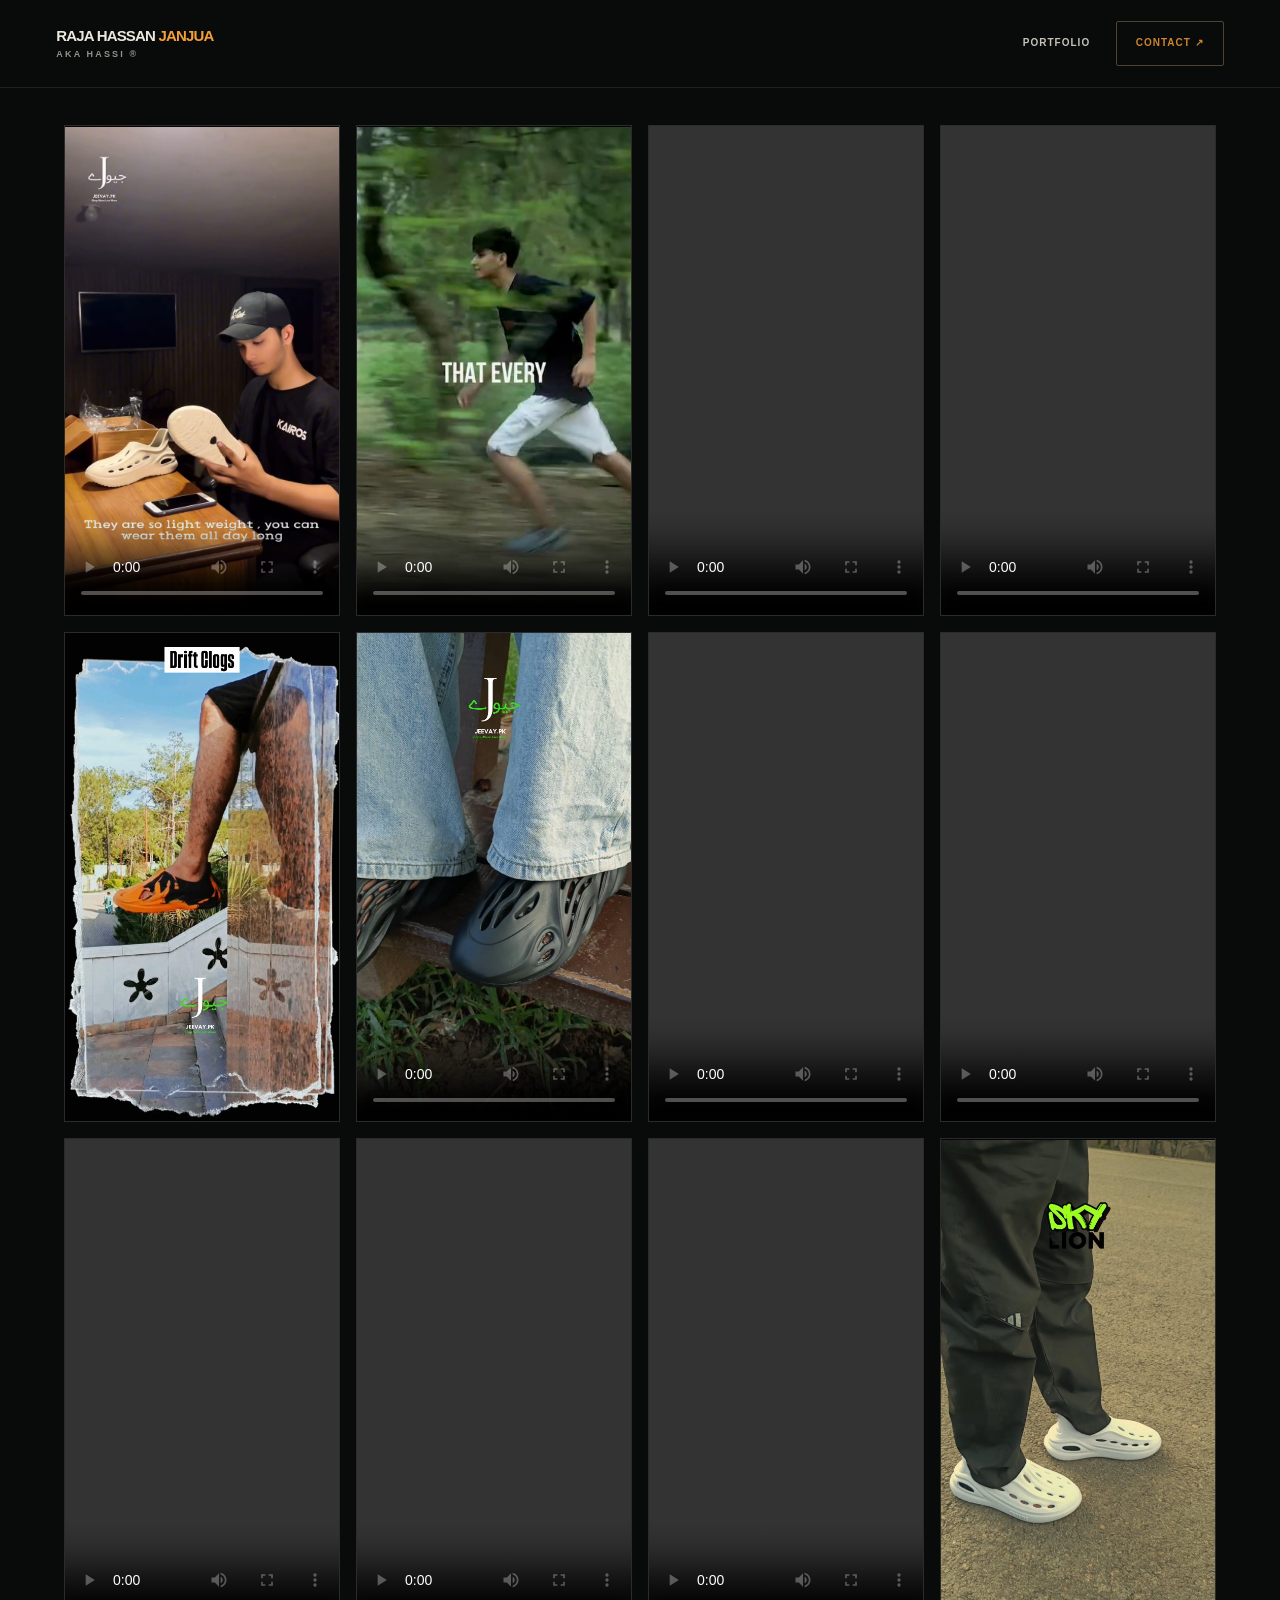
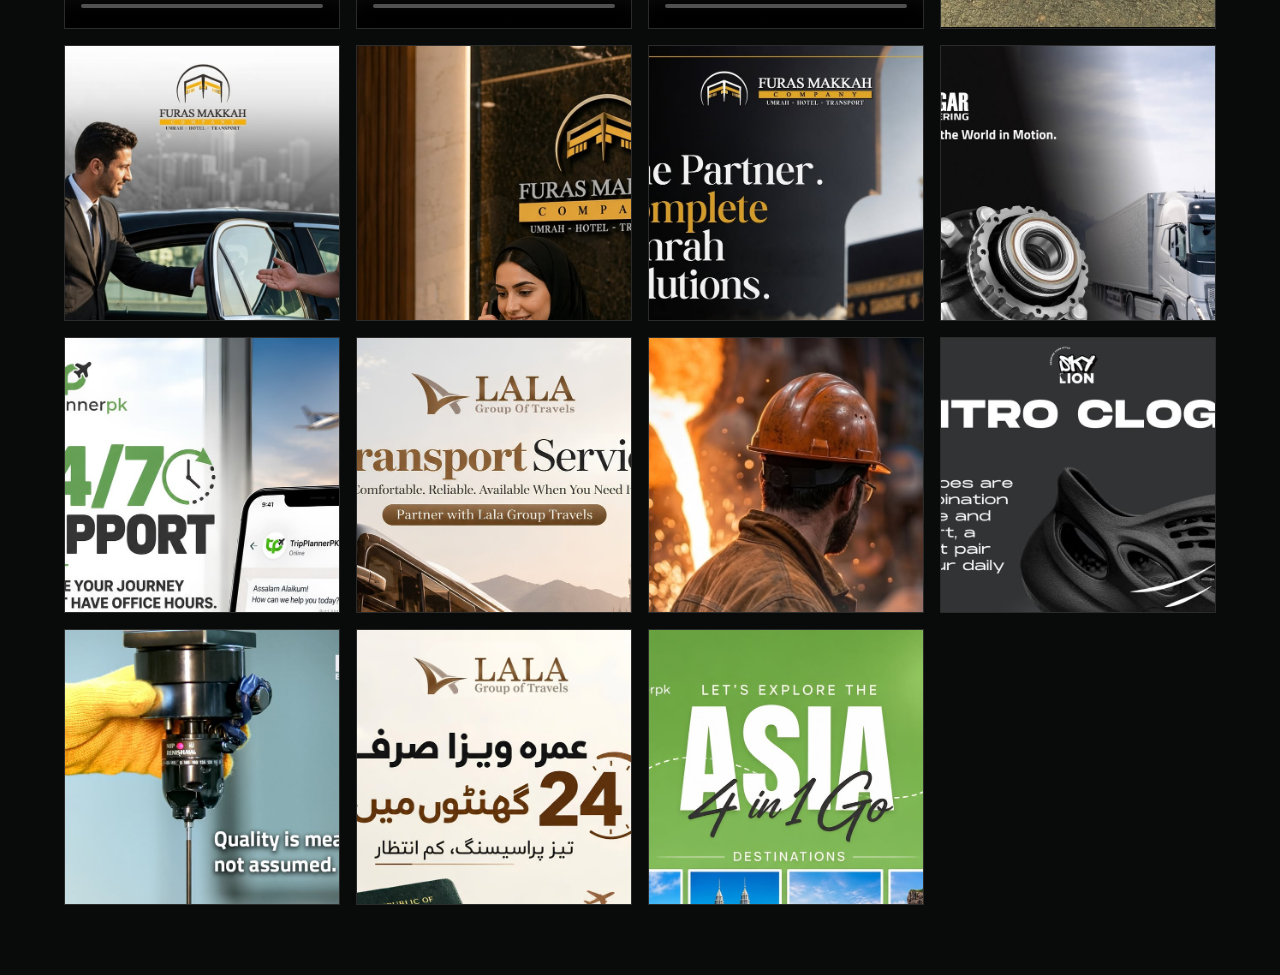
==== commit d692ef2c: "Match Instagram tiles to media aspect ratios" ====
--- a/instagram.html
+++ b/instagram.html
@@ -1 +1 @@
-<!doctype html><html lang="en"><head><meta charset="utf-8"><meta name="viewport" content="width=device-width,initial-scale=1"><meta name="theme-color" content="#090a0a"><meta name="description" content="Selected video and visual work by Raja Hassan Janjua."><meta property="og:type" content="website"><meta property="og:title" content="Selected Work — Raja Hassan Janjua"><meta property="og:description" content="Video and visual work by Raja Hassan Janjua."><meta property="og:url" content="https://rajahassanjanjua.github.io/instagram.html"><meta property="og:image" content="https://rajahassanjanjua.github.io/social-preview.png"><meta name="twitter:card" content="summary_large_image"><meta name="twitter:image" content="https://rajahassanjanjua.github.io/social-preview.png"><link rel="canonical" href="https://rajahassanjanjua.github.io/instagram.html"><link rel="icon" type="image/svg+xml" href="/favicon.svg"><link rel="icon" type="image/png" sizes="32x32" href="/favicon-32.png"><link rel="stylesheet" href="/styles.css"><link rel="stylesheet" href="/instagram-media.css"><title>Selected Work — Raja Hassan Janjua</title></head><body class="igPage mediaOnly"><header class="siteHeader"><a class="wordmark" href="/" aria-label="Back to portfolio"><span>RAJA HASSAN <b>JANJUA</b></span><small>AKA HASSI ®</small></a><nav class="nav"><a href="/">PORTFOLIO</a><a href="/#contact" class="navContact">CONTACT ↗</a></nav></header><main class="mediaGrid"><div class="mediaItem"><video controls playsinline preload="metadata" poster="assets/instagram/vid-048-poster.jpg"><source src="assets/instagram/vid-048.mp4" type="video/mp4"></video></div><div class="mediaItem"><video controls playsinline preload="metadata" poster="assets/instagram/vid-049-poster.jpg"><source src="assets/instagram/vid-049.mp4" type="video/mp4"></video></div><div class="mediaItem"><video controls playsinline preload="metadata"><source src="assets/instagram/vid-050.mp4" type="video/mp4"></video></div><div class="mediaItem"><video controls playsinline preload="metadata"><source src="assets/instagram/vid-051.mp4" type="video/mp4"></video></div><button class="mediaItem imageItem" type="button" data-lightbox="assets/instagram/vid-053-poster.jpg" aria-label="Open image"><img src="assets/instagram/vid-053-poster.jpg" alt="" loading="lazy" decoding="async"></button><div class="mediaItem"><video controls playsinline preload="metadata" poster="assets/instagram/vid-054-poster.jpg"><source src="assets/instagram/vid-054.mp4" type="video/mp4"></video></div><div class="mediaItem"><video controls playsinline preload="metadata"><source src="assets/instagram/vid-055.mp4" type="video/mp4"></video></div><div class="mediaItem"><video controls playsinline preload="metadata"><source src="assets/instagram/vid-056.mp4" type="video/mp4"></video></div><div class="mediaItem"><video controls playsinline preload="metadata"><source src="assets/instagram/vid-057.mp4" type="video/mp4"></video></div><div class="mediaItem"><video controls playsinline preload="metadata"><source src="assets/instagram/vid-058.mp4" type="video/mp4"></video></div><div class="mediaItem"><video controls playsinline preload="metadata"><source src="assets/instagram/vid-059.mp4" type="video/mp4"></video></div><button class="mediaItem imageItem" type="button" data-lightbox="assets/instagram/vid-062-poster.jpg" aria-label="Open image"><img src="assets/instagram/vid-062-poster.jpg" alt="" loading="lazy" decoding="async"></button><button class="mediaItem imageItem" type="button" data-lightbox="assets/instagram/vid-063-poster.jpg" aria-label="Open image"><img src="assets/instagram/vid-063-poster.jpg" alt="" loading="lazy" decoding="async"></button><button class="mediaItem imageItem" type="button" data-lightbox="assets/instagram/vid-064-poster.jpg" aria-label="Open image"><img src="assets/instagram/vid-064-poster.jpg" alt="" loading="lazy" decoding="async"></button><button class="mediaItem imageItem" type="button" data-lightbox="assets/instagram/sel-001-poster.jpg" aria-label="Open image"><img src="assets/instagram/sel-001-poster.jpg" alt="" loading="lazy" decoding="async"></button><button class="mediaItem imageItem" type="button" data-lightbox="assets/instagram/sel-002-poster.jpg" aria-label="Open image"><img src="assets/instagram/sel-002-poster.jpg" alt="" loading="lazy" decoding="async"></button><button class="mediaItem imageItem" type="button" data-lightbox="assets/instagram/sel-003-poster.jpg" aria-label="Open image"><img src="assets/instagram/sel-003-poster.jpg" alt="" loading="lazy" decoding="async"></button><button class="mediaItem imageItem" type="button" data-lightbox="assets/instagram/sel-004-poster.jpg" aria-label="Open image"><img src="assets/instagram/sel-004-poster.jpg" alt="" loading="lazy" decoding="async"></button><button class="mediaItem imageItem" type="button" data-lightbox="assets/instagram/sel-005-poster.jpg" aria-label="Open image"><img src="assets/instagram/sel-005-poster.jpg" alt="" loading="lazy" decoding="async"></button><button class="mediaItem imageItem" type="button" data-lightbox="assets/instagram/sel-006-poster.jpg" aria-label="Open image"><img src="assets/instagram/sel-006-poster.jpg" alt="" loading="lazy" decoding="async"></button><button class="mediaItem imageItem" type="button" data-lightbox="assets/instagram/sel-007-poster.jpg" aria-label="Open image"><img src="assets/instagram/sel-007-poster.jpg" alt="" loading="lazy" decoding="async"></button><button class="mediaItem imageItem" type="button" data-lightbox="assets/instagram/sel-008-poster.jpg" aria-label="Open image"><img src="assets/instagram/sel-008-poster.jpg" alt="" loading="lazy" decoding="async"></button><button class="mediaItem imageItem" type="button" data-lightbox="assets/instagram/sel-009-poster.jpg" aria-label="Open image"><img src="assets/instagram/sel-009-poster.jpg" alt="" loading="lazy" decoding="async"></button></main><dialog class="igLightbox" aria-label="Image preview"><button type="button" class="igLightboxClose" aria-label="Close image">×</button><img alt=""></dialog><script>const box=document.querySelector('.igLightbox'),big=box.querySelector('img');document.addEventListener('click',e=>{const b=e.target.closest('[data-lightbox]');if(!b)return;big.src=b.dataset.lightbox;box.showModal()});box.addEventListener('click',e=>{if(e.target===box||e.target.closest('.igLightboxClose'))box.close()});box.addEventListener('close',()=>big.removeAttribute('src'));</script></body></html>+<!doctype html><html lang="en"><head><meta charset="utf-8"><meta name="viewport" content="width=device-width,initial-scale=1"><meta name="theme-color" content="#090a0a"><meta name="description" content="Selected video and visual work by Raja Hassan Janjua."><meta property="og:type" content="website"><meta property="og:title" content="Selected Work — Raja Hassan Janjua"><meta property="og:description" content="Video and visual work by Raja Hassan Janjua."><meta property="og:url" content="https://rajahassanjanjua.github.io/instagram.html"><meta property="og:image" content="https://rajahassanjanjua.github.io/social-preview.png"><meta name="twitter:card" content="summary_large_image"><meta name="twitter:image" content="https://rajahassanjanjua.github.io/social-preview.png"><link rel="canonical" href="https://rajahassanjanjua.github.io/instagram.html"><link rel="icon" type="image/svg+xml" href="/favicon.svg"><link rel="icon" type="image/png" sizes="32x32" href="/favicon-32.png"><link rel="stylesheet" href="/styles.css"><link rel="stylesheet" href="/instagram-media.css"><title>Selected Work — Raja Hassan Janjua</title></head><body class="igPage mediaOnly"><header class="siteHeader"><a class="wordmark" href="/" aria-label="Back to portfolio"><span>RAJA HASSAN <b>JANJUA</b></span><small>AKA HASSI ®</small></a><nav class="nav"><a href="/">PORTFOLIO</a><a href="/#contact" class="navContact">CONTACT ↗</a></nav></header><main class="mediaGrid"><div class="mediaItem"><video controls playsinline preload="metadata" poster="assets/instagram/vid-048-poster.jpg"><source src="assets/instagram/vid-048.mp4" type="video/mp4"></video></div><div class="mediaItem"><video controls playsinline preload="metadata" poster="assets/instagram/vid-049-poster.jpg"><source src="assets/instagram/vid-049.mp4" type="video/mp4"></video></div><div class="mediaItem"><video controls playsinline preload="metadata"><source src="assets/instagram/vid-050.mp4" type="video/mp4"></video></div><div class="mediaItem"><video controls playsinline preload="metadata"><source src="assets/instagram/vid-051.mp4" type="video/mp4"></video></div><button class="mediaItem imageItem" type="button" data-lightbox="assets/instagram/vid-053-poster.jpg" aria-label="Open image"><img src="assets/instagram/vid-053-poster.jpg" alt="" loading="lazy" decoding="async"></button><div class="mediaItem"><video controls playsinline preload="metadata" poster="assets/instagram/vid-054-poster.jpg"><source src="assets/instagram/vid-054.mp4" type="video/mp4"></video></div><div class="mediaItem"><video controls playsinline preload="metadata"><source src="assets/instagram/vid-055.mp4" type="video/mp4"></video></div><div class="mediaItem"><video controls playsinline preload="metadata"><source src="assets/instagram/vid-056.mp4" type="video/mp4"></video></div><div class="mediaItem"><video controls playsinline preload="metadata"><source src="assets/instagram/vid-057.mp4" type="video/mp4"></video></div><div class="mediaItem"><video controls playsinline preload="metadata"><source src="assets/instagram/vid-058.mp4" type="video/mp4"></video></div><div class="mediaItem"><video controls playsinline preload="metadata"><source src="assets/instagram/vid-059.mp4" type="video/mp4"></video></div><button class="mediaItem imageItem" type="button" data-lightbox="assets/instagram/vid-062-poster.jpg" aria-label="Open image"><img src="assets/instagram/vid-062-poster.jpg" alt="" loading="lazy" decoding="async"></button><button class="mediaItem imageItem squareImage" type="button" data-lightbox="assets/instagram/vid-063-poster.jpg" aria-label="Open image"><img src="assets/instagram/vid-063-poster.jpg" alt="" loading="lazy" decoding="async"></button><button class="mediaItem imageItem squareImage" type="button" data-lightbox="assets/instagram/vid-064-poster.jpg" aria-label="Open image"><img src="assets/instagram/vid-064-poster.jpg" alt="" loading="lazy" decoding="async"></button><button class="mediaItem imageItem squareImage" type="button" data-lightbox="assets/instagram/sel-001-poster.jpg" aria-label="Open image"><img src="assets/instagram/sel-001-poster.jpg" alt="" loading="lazy" decoding="async"></button><button class="mediaItem imageItem squareImage" type="button" data-lightbox="assets/instagram/sel-002-poster.jpg" aria-label="Open image"><img src="assets/instagram/sel-002-poster.jpg" alt="" loading="lazy" decoding="async"></button><button class="mediaItem imageItem squareImage" type="button" data-lightbox="assets/instagram/sel-003-poster.jpg" aria-label="Open image"><img src="assets/instagram/sel-003-poster.jpg" alt="" loading="lazy" decoding="async"></button><button class="mediaItem imageItem squareImage" type="button" data-lightbox="assets/instagram/sel-004-poster.jpg" aria-label="Open image"><img src="assets/instagram/sel-004-poster.jpg" alt="" loading="lazy" decoding="async"></button><button class="mediaItem imageItem squareImage" type="button" data-lightbox="assets/instagram/sel-005-poster.jpg" aria-label="Open image"><img src="assets/instagram/sel-005-poster.jpg" alt="" loading="lazy" decoding="async"></button><button class="mediaItem imageItem squareImage" type="button" data-lightbox="assets/instagram/sel-006-poster.jpg" aria-label="Open image"><img src="assets/instagram/sel-006-poster.jpg" alt="" loading="lazy" decoding="async"></button><button class="mediaItem imageItem squareImage" type="button" data-lightbox="assets/instagram/sel-007-poster.jpg" aria-label="Open image"><img src="assets/instagram/sel-007-poster.jpg" alt="" loading="lazy" decoding="async"></button><button class="mediaItem imageItem squareImage" type="button" data-lightbox="assets/instagram/sel-008-poster.jpg" aria-label="Open image"><img src="assets/instagram/sel-008-poster.jpg" alt="" loading="lazy" decoding="async"></button><button class="mediaItem imageItem squareImage" type="button" data-lightbox="assets/instagram/sel-009-poster.jpg" aria-label="Open image"><img src="assets/instagram/sel-009-poster.jpg" alt="" loading="lazy" decoding="async"></button></main><dialog class="igLightbox" aria-label="Image preview"><button type="button" class="igLightboxClose" aria-label="Close image">×</button><img alt=""></dialog><script>const box=document.querySelector('.igLightbox'),big=box.querySelector('img');document.addEventListener('click',e=>{const b=e.target.closest('[data-lightbox]');if(!b)return;big.src=b.dataset.lightbox;box.showModal()});box.addEventListener('click',e=>{if(e.target===box||e.target.closest('.igLightboxClose'))box.close()});box.addEventListener('close',()=>big.removeAttribute('src'));</script></body></html>
--- a/styles.css
+++ b/styles.css
@@ -27,3 +27,4 @@
 .hero.section{height:auto;max-height:none;min-height:max(830px,100svh);row-gap:2rem}.heroTitleWrap,.heroBottom{flex-shrink:0}@media(max-width:700px){.hero.section{min-height:max(760px,95svh)}}
 
 @media(max-width:850px){.sourcesCard .outlineButton{margin-top:44px}}@media(max-width:560px){.sourcesCard .outlineButton{margin-top:44px}}
+.sourcesActions{display:flex;align-items:center;gap:12px;flex-wrap:wrap}.sourcesActions .outlineButton{margin:0}@media(max-width:850px){.sourcesActions{margin-top:32px}}@media(max-width:420px){.sourcesActions{display:grid;grid-template-columns:1fr}.sourcesActions .outlineButton{width:100%;text-align:center}}
--- a/instagram-media.css
+++ b/instagram-media.css
@@ -1 +1,3 @@
-.mediaOnly{background:var(--bg);min-height:100vh}.mediaGrid{max-width:1500px;margin:0 auto;padding:125px clamp(20px,5vw,90px) 70px;display:grid;grid-template-columns:repeat(4,minmax(0,1fr));gap:16px}.mediaItem{display:block;position:relative;width:100%;aspect-ratio:9/16;min-width:0;overflow:hidden;padding:0;border:1px solid #2b2b2b;background:#050505}.mediaItem video,.mediaItem img{display:block;width:100%;height:100%;object-fit:contain;background:#050505}.imageItem{cursor:zoom-in}.imageItem img{object-fit:cover;transition:transform .35s}.imageItem:hover img{transform:scale(1.025)}.igLightbox{border:1px solid #444;background:#080808;color:#fff;max-width:min(92vw,1200px);max-height:90dvh;padding:45px 16px 16px}.igLightbox::backdrop{background:#000e}.igLightbox img{display:block;max-width:88vw;max-height:82dvh;object-fit:contain}.igLightboxClose{position:absolute;right:10px;top:5px;border:0;background:none;color:#fff;font-size:32px;cursor:pointer}@media(max-width:850px){.mediaGrid{grid-template-columns:repeat(3,minmax(0,1fr));gap:12px;padding:100px 22px 50px}}@media(max-width:560px){.mediaGrid{grid-template-columns:repeat(2,minmax(0,1fr));gap:9px;padding:90px 12px 35px}}
+.mediaOnly{background:var(--bg);min-height:100vh}.mediaGrid{max-width:1500px;margin:0 auto;padding:125px clamp(20px,5vw,90px) 70px;display:grid;grid-template-columns:repeat(4,minmax(0,1fr));gap:16px}.mediaItem{display:block;position:relative;width:100%;aspect-ratio:9/16;min-width:0;overflow:hidden;padding:0;border:1px solid #2b2b2b;background:#050505}.mediaItem video,.mediaItem img{display:block;width:100%;height:100%;object-fit:contain;background:#050505}.imageItem{cursor:zoom-in}.imageItem img{object-fit:contain}.igLightbox{border:1px solid #444;background:#080808;color:#fff;max-width:min(92vw,1200px);max-height:90dvh;padding:45px 16px 16px}.igLightbox::backdrop{background:#000e}.igLightbox img{display:block;max-width:88vw;max-height:82dvh;object-fit:contain}.igLightboxClose{position:absolute;right:10px;top:5px;border:0;background:none;color:#fff;font-size:32px;cursor:pointer}@media(max-width:850px){.mediaGrid{grid-template-columns:repeat(3,minmax(0,1fr));gap:12px;padding:100px 22px 50px}}@media(max-width:560px){.mediaGrid{grid-template-columns:repeat(2,minmax(0,1fr));gap:9px;padding:90px 12px 35px}}
+
+.squareImage{aspect-ratio:1/1}
